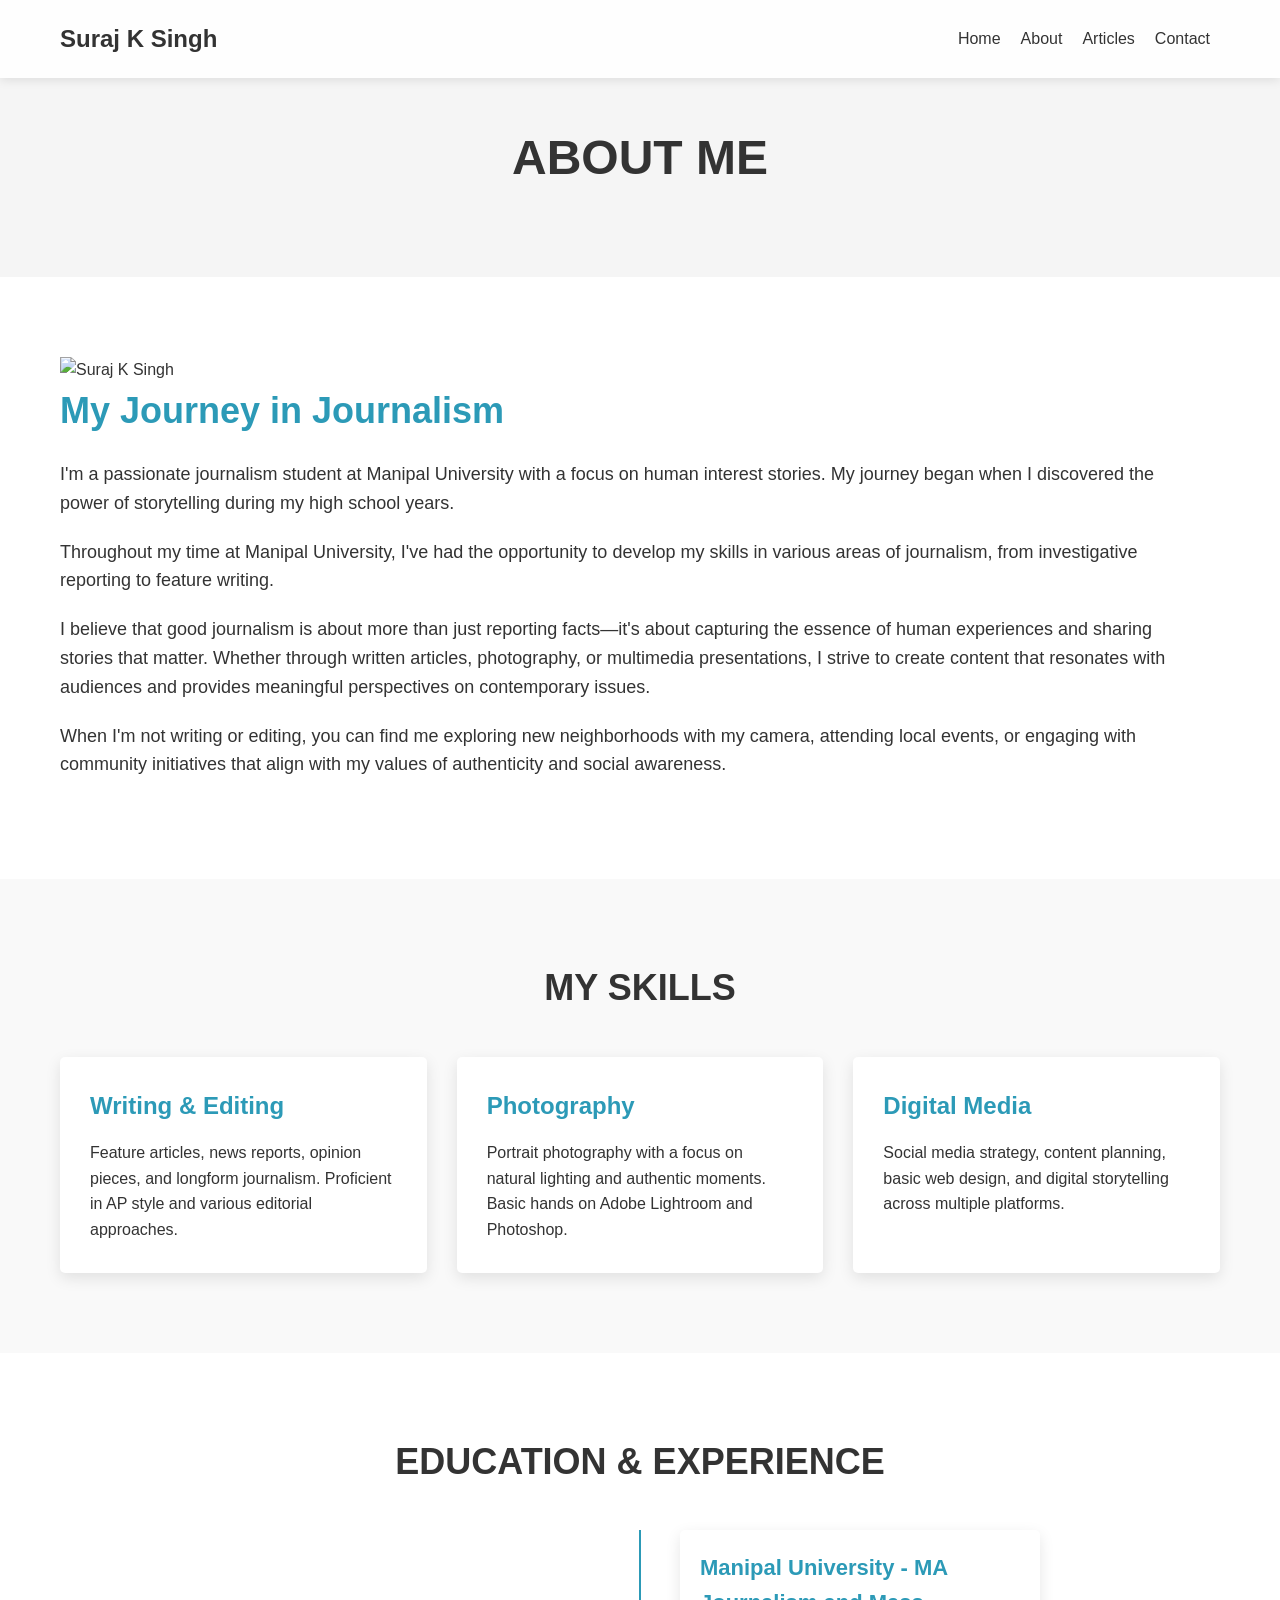
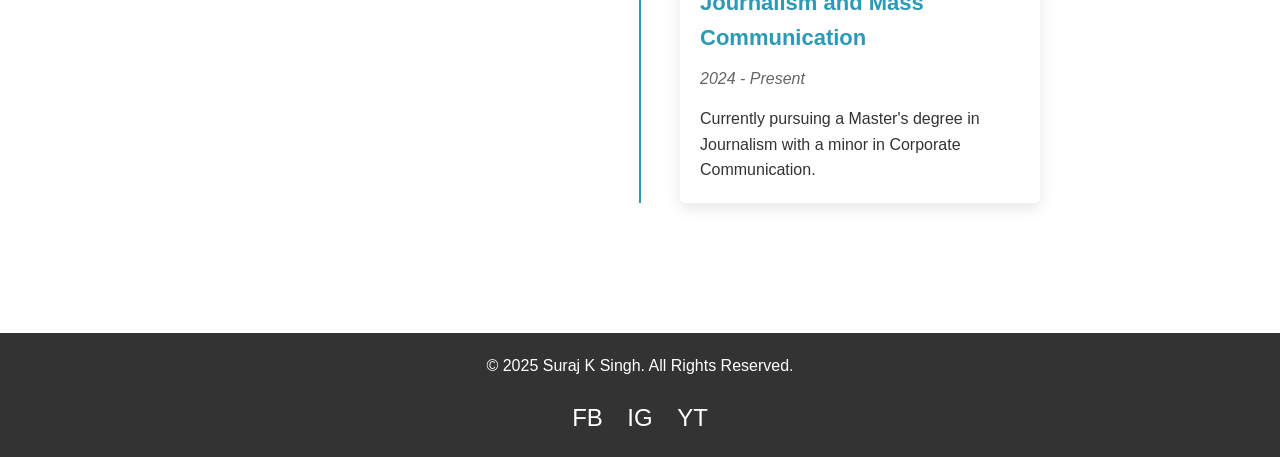
==== about.html @ 2e60737c "Moved files out of Journalism Portfolio folder" ====
<!DOCTYPE html>
<html lang="en">
<head>
    <meta charset="UTF-8">
    <meta name="viewport" content="width=device-width, initial-scale=1.0">
    <title>Suraj Kumar Singh</title>
    <link rel="preconnect" href="https://fonts.googleapis.com">
<link rel="preconnect" href="https://fonts.gstatic.com" crossorigin>
<link href="https://fonts.googleapis.com/css2?family=Great+Vibes&family=Open+Sans:ital,wght@0,300..800;1,300..800&family=PT+Sans:ital,wght@0,400;0,700;1,400;1,700&family=Roboto:ital,wght@0,100..900;1,100..900&display=swap" rel="stylesheet">


<link rel="stylesheet" href="style.css">

</head>

<body>

 <!-- Navigation -->
 <nav>
  <div class="container">
    <div class="logo"><a href="index.html">Suraj K Singh</a></div>

      <button class="menu-toggle" aria-label="Toggle navigation">
        <span></span>
        <span></span>
        <span></span>
      </button>

      <ul class="nav-links">
          <li><a href="index.html">Home</a></li>
          <li><a href="about.html">About</a></li>
          <li><a href="articles.html">Articles</a></li>
          <li><a href="contact.html">Contact</a></li>
      </ul>
  </div>
</nav>

<!-- Page Header -->
<section class="page-header">
    <div class="container">
        <h1>ABOUT ME</h1>
    </div>
</section>

<!-- About Content -->
<section class="about-content">
    <div class="container">
        <div class="about-image">
            <img src="https://gratisography.com/wp-content/uploads/2024/11/gratisography-augmented-reality-800x525.jpg" alt="Suraj K Singh">
        </div>
        <div class="about-text">
            <h2>My Journey in Journalism</h2>
            <p>I'm a passionate journalism student at Manipal University with a focus on human interest stories. My journey began when I discovered the power of storytelling during my high school years.</p>
            <p>Throughout my time at Manipal University, I've had the opportunity to develop my skills in various areas of journalism, from investigative reporting to feature writing.</p>
            <p>I believe that good journalism is about more than just reporting facts—it's about capturing the essence of human experiences and sharing stories that matter. Whether through written articles, photography, or multimedia presentations, I strive to create content that resonates with audiences and provides meaningful perspectives on contemporary issues.</p>
            <p>When I'm not writing or editing, you can find me exploring new neighborhoods with my camera, attending local events, or engaging with community initiatives that align with my values of authenticity and social awareness.</p>
        </div>
    </div>
</section>

<!-- Skills Section -->
<section class="skills">
    <div class="container">
        <h2>MY SKILLS</h2>
        <div class="skills-container">
            <div class="skill">
                <h3>Writing & Editing</h3>
                <p>Feature articles, news reports, opinion pieces, and longform journalism. Proficient in AP style and various editorial approaches.</p>
            </div>
            <div class="skill">
                <h3>Photography</h3>
                <p>Portrait photography with a focus on natural lighting and authentic moments. Basic hands on Adobe Lightroom and Photoshop.</p>
            </div>
            <div class="skill">
                <h3>Digital Media</h3>
                <p>Social media strategy, content planning, basic web design, and digital storytelling across multiple platforms.</p>
            </div>
        </div>
    </div>
</section>

<!-- Education and Experience -->
<section class="education-experience">
    <div class="container">
        <h2>EDUCATION & EXPERIENCE</h2>
        <div class="timeline">
            <div class="timeline-item">
                <div class="timeline-content">
                    <h3>Manipal University - MA Journalism and Mass Communication</h3>
                    <div class="date">2024 - Present</div>
                    <p>Currently pursuing a Master's degree in Journalism with a minor in Corporate Communication.</p>
                </div>
            </div>
        </div>
    </div>
</section>

<!-- Footer -->
<footer>
  <div class="container">
      <p>&copy; 2025 Suraj K Singh. All Rights Reserved.</p>
      <div class="social-links">
          <a href="#" aria-label="Facebook">FB</a>
          <a href="#" aria-label="Instagram">IG</a>
          <a href="#" aria-label="YouTube">YT</a>
      </div>
  </div>
</footer>



















<script>
document.querySelector('.menu-toggle').addEventListener('click', function() {
  this.classList.toggle('open');
  document.querySelector('.nav-links').classList.toggle('active');
});
</script>
        
</body>
</html>
---- style.css ----
/* Portfolio Homepage */
* {
    margin: 0;
    padding: 0;
    box-sizing: border-box;
    font-family: 'Helvetica Neue', Arial, sans-serif;
}

body {
    line-height: 1.6;
    color: #333;
}

a {
    text-decoration: none;
    color: inherit;
}

.container {
    max-width: 1200px;
    margin: 0 auto;
    padding: 0 20px;
}

/* Header / Hero Section */
.hero {
    height: 100vh;
    background-color: #f5f5f5;
    position: relative;
    background: url(https://gratisography.com/wp-content/uploads/2024/11/gratisography-augmented-reality-800x525.jpg) center/cover no-repeat;
    /* background: linear-gradient(rgba(0, 0, 0, 0.5), rgba(0, 0, 0, 0.5)), url('/api/placeholder/1200/800') center/cover no-repeat; */
    display: flex;
    align-items: center;
    justify-content: flex-start;
}

.hero-content {
    color: white;
    padding: 50px;
    margin-left: 5%;
    max-width: 90%;
}

.hero h1 {
    font-size: 80px;
    font-weight: 700;
    line-height: 1;
    margin-bottom: 10px;
}

.hero h2 {
    font-size: 24px;
    font-weight: 300;
    margin-bottom: 30px;
}

.btn {
    display: inline-block;
    padding: 12px 30px;
    background-color: #2C9AB7;
    color: white;
    font-weight: 500;
    border: none;
    cursor: pointer;
    transition: background-color 0.3s ease;
}

.btn:hover {
    background-color: #1f7f99;
}

/* About Section */
.about {
    padding: 100px 0;
    display: flex;
    flex-wrap: wrap;
}

.about-text {
    flex: 1;
    padding-right: 50px;
    min-width: 300px;
}

.about-image {
    flex: 1;
    min-width: 300px;
}

.about-image img {
    width: 100%;
    height: auto;
    object-fit: cover;
}

.about h2 {
    font-size: 60px;
    font-weight: 700;
    color: #2C9AB7;
    margin-bottom: 20px;
}

.about p {
    font-size: 18px;
    margin-bottom: 20px;
}

/* Articles Section */
.articles {
    padding: 80px 0;
    background-color: #f9f9f9;
}

.articles h2 {
    font-size: 48px;
    margin-bottom: 40px;
}

.article-card {
    margin-bottom: 30px;
    border-left: 4px solid #2C9AB7;
    padding-left: 20px;
}

.article-card h3 {
    font-size: 24px;
    margin-bottom: 5px;
}

.article-card h3 a {
    color: #2C9AB7;
    transition: color 0.3s ease;
}

.article-card h3 a:hover {
    color: #1f7f99;
}

.article-card .meta {
    color: #666;
    font-size: 16px;
    margin-bottom: 5px;
}

/* Work With Me Section */
.work-with-me {
    padding: 100px 0;
    display: flex;
    flex-wrap: wrap;
}

.work-text {
    flex: 1;
    padding-right: 50px;
    min-width: 300px;
}

.work-image {
    flex: 1;
    min-width: 300px;
}

.work-image img {
    width: 100%;
    height: auto;
    object-fit: cover;
}

.work-with-me h2 {
    font-size: 60px;
    font-weight: 700;
    margin-bottom: 40px;
}

.contact-info {
    margin-top: 40px;
}

.contact-item {
    margin-bottom: 20px;
}

.contact-item h3 {
    color: #2C9AB7;
    font-size: 18px;
    margin-bottom: 5px;
}

/* Footer */
footer {
    background-color: #333;
    color: white;
    padding: 20px 0;
    text-align: center;
}

.social-links {
    margin-top: 20px;
}

.social-links a {
    margin: 0 10px;
    font-size: 24px;
    color: white;
}

/* Navigation */
nav {
    position: fixed;
    top: 0;
    left: 0;
    width: 100%;
    background-color: rgba(255, 255, 255, 0.9);
    z-index: 1000;
    padding: 20px 0;
    box-shadow: 0 2px 10px rgba(0, 0, 0, 0.1);
}

nav .container {
    display: flex;
    justify-content: space-between;
    align-items: center;
}

.logo {
    font-size: 24px;
    font-weight: 700;
}

.nav-links {
    display: flex;
    list-style: none;
}

.nav-links li {
    margin: 0 10px;
}

.nav-links a {
    color: #333;
    font-weight: 500;
    transition: color 0.3s ease;
}

.nav-links a:hover {
    color: #2C9AB7;
}

.menu-toggle {
    display: none;
    background: none;
    border: none;
    cursor: pointer;
    width: 30px;
    height: 30px;
    position: relative;
    z-index: 2;
  }
  .menu-toggle span {
    display: block;
    width: 100%;
    height: 3px;
    background-color: #333;
    margin: 5px 0;
    transition: all 0.3s ease-in-out;
  }

/* Responsive Design */
@media (max-width: 768px) {
    .hero-content {
        margin-left: 3%;
        }
    .hero h1 {
        font-size: 60px;
    }

    .about, .work-with-me {
        flex-direction: column;
    }

    .about-text, .work-text {
        padding-right: 0;
        margin-bottom: 40px;
    }
}

@media screen and (max-width: 600px) {
    .nav-links {
      display: none;
      flex-direction: column;
      transition: all 0.3s ease-in-out;
    }
    .nav-links.active {
      display: flex;
    }
    .menu-toggle {
      display: block;
    }
    /* Hamburger to cross animation */
    .menu-toggle.open span:nth-child(1) {
      transform: translateY(8px) rotate(45deg);
    }
    .menu-toggle.open span:nth-child(2) {
      opacity: 0;
    }
    .menu-toggle.open span:nth-child(3) {
      transform: translateY(-8px) rotate(-45deg);
    }
  }









    /* Navigation About */
   

    /* Page Header */
    .page-header {
        padding: 120px 0 60px;
        background-color: #f5f5f5;
        text-align: center;
    }

    .page-header h1 {
        font-size: 48px;
        margin-bottom: 20px;
    }

    /* About Content */
    .about-content {
        padding: 80px 0;
        display: flex;
        flex-wrap: wrap;
        gap: 50px;
    }

    .about-image {
        flex: 1;
        min-width: 300px;
    }

    .about-image img {
        width: 100%;
        height: auto;
    }

    .about-text {
        flex: 2;
        min-width: 300px;
    }

    .about-text h2 {
        font-size: 36px;
        margin-bottom: 20px;
        color: #2C9AB7;
    }

    .about-text p {
        margin-bottom: 20px;
        font-size: 18px;
    }

    /* Skills Section */
    .skills {
        padding: 80px 0;
        background-color: #f9f9f9;
    }

    .skills h2 {
        font-size: 36px;
        margin-bottom: 40px;
        text-align: center;
    }

    .skills-container {
        display: flex;
        flex-wrap: wrap;
        justify-content: space-between;
        gap: 30px;
    }

    .skill {
        flex: 1;
        min-width: 250px;
        padding: 30px;
        background-color: white;
        box-shadow: 0 5px 15px rgba(0, 0, 0, 0.1);
        border-radius: 5px;
    }

    .skill h3 {
        font-size: 24px;
        margin-bottom: 15px;
        color: #2C9AB7;
    }

    /* Education and Experience */
    .education-experience {
        padding: 80px 0;
    }

    .education-experience h2 {
        font-size: 36px;
        margin-bottom: 40px;
        text-align: center;
    }

    .timeline {
        position: relative;
        max-width: 800px;
        margin: 0 auto;
    }

    .timeline::before {
        content: '';
        position: absolute;
        top: 0;
        bottom: 0;
        left: 50%;
        width: 2px;
        background-color: #2C9AB7;
        transform: translateX(-50%);
    }

    .timeline-item {
        margin-bottom: 50px;
        position: relative;
    }

    .timeline-content {
        width: 45%;
        padding: 20px;
        background-color: white;
        box-shadow: 0 5px 15px rgba(0, 0, 0, 0.1);
        border-radius: 5px;
    }

    .timeline-item:nth-child(odd) .timeline-content {
        margin-left: auto;
    }

    .timeline-content h3 {
        font-size: 22px;
        margin-bottom: 10px;
        color: #2C9AB7;
    }

    .timeline-content .date {
        font-style: italic;
        color: #666;
        margin-bottom: 15px;
    }

    /* Footer */
    footer {
        background-color: #333;
        color: white;
        padding: 20px 0;
        text-align: center;
    }

    .social-links {
        margin-top: 20px;
    }

    .social-links a {
        margin: 0 10px;
        font-size: 24px;
        color: white;
    }

    /* Responsive Design */
    @media (max-width: 768px) {
        .about-content {
            flex-direction: column;
        }

        .timeline::before {
            left: 30px;
        }

        .timeline-content {
            width: calc(100% - 60px);
            margin-left: 60px !important;
        }
    }









    /* Page Header Articles */
    .page-header {
        padding: 120px 0 60px;
        background-color: #f5f5f5;
        text-align: center;
    }

    .page-header h1 {
        font-size: 48px;
        margin-bottom: 20px;
    }

    /* Articles Section */
    .articles-section {
        padding: 80px 0;
    }

    .articles-grid {
        display: grid;
        grid-template-columns: repeat(auto-fill, minmax(350px, 1fr));
        gap: 40px;
    }

    .article-card {
        background-color: white;
        border-radius: 8px;
        overflow: hidden;
        box-shadow: 0 5px 15px rgba(0, 0, 0, 0.1);
        transition: transform 0.3s ease;
    }

    .article-card:hover {
        transform: translateY(-10px);
    }

    .article-image {
        height: 200px;
        background-color: #eee;
        position: relative;
    }

    .article-image img {
        width: 100%;
        height: 100%;
        object-fit: cover;
    }

    .article-content {
        padding: 25px;
    }

    .article-content h3 {
        font-size: 22px;
        margin-bottom: 10px;
    }

    .article-content .meta {
        color: #666;
        font-size: 14px;
        margin-bottom: 15px;
    }

    .article-content p {
        margin-bottom: 20px;
    }

    .read-more {
        display: inline-block;
        color: #2C9AB7;
        font-weight: 500;
        transition: color 0.3s ease;
    }

    .read-more:hover {
        color: #1f7f99;
    }

    /* Featured Article */
    /* Featured Articles Slider Styles */
.featured-articles-container {
    position: relative;
    margin-bottom: 50px;
}

.featured-article {
    display: none; /* Hide all articles initially */
    flex-direction: row;
    background-color: #f9f9f9;
    border-radius: 8px;
    overflow: hidden;
    box-shadow: 0 4px 10px rgba(0, 0, 0, 0.1);
    margin-bottom: 20px;
}

.featured-article-image {
    flex: 0 0 50%;
    max-height: 400px;
    overflow: hidden;
}

.featured-article-image img {
    width: 100%;
    height: 100%;
    object-fit: cover;
}

.featured-article-content {
    flex: 0 0 50%;
    padding: 30px;
}

.featured-tag {
    display: inline-block;
    background-color: #2C9AB7;
    color: white;
    padding: 5px 10px;
    border-radius: 4px;
    font-size: 14px;
    margin-bottom: 15px;
}

.featured-article-content h2 {
    font-size: 26px;
    margin-bottom: 10px;
}

.featured-article-content .meta {
    font-size: 14px;
    color: #777;
    margin-bottom: 15px;
}

.featured-article-content p {
    margin-bottom: 20px;
    line-height: 1.6;
}

.read-more {
    color: #2C9AB7;
    font-weight: 500;
    text-decoration: none;
    transition: color 0.3s ease;
}

.read-more:hover {
    color: #1f7f99;
}

/* Slider Navigation */
.slider-nav {
    display: flex;
    justify-content: center;
    align-items: center;
    margin-top: 15px;
}

.slider-btn {
    background-color: #2C9AB7;
    color: white;
    border: none;
    border-radius: 50%;
    width: 36px;
    height: 36px;
    display: flex;
    justify-content: center;
    align-items: center;
    cursor: pointer;
    transition: background-color 0.3s ease;
    font-size: 18px;
}

.slider-btn:hover {
    background-color: #1f7f99;
}

.slider-dots {
    display: flex;
    justify-content: center;
    margin: 0 20px;
}

.slider-dot {
    width: 10px;
    height: 10px;
    border-radius: 50%;
    background-color: #ccc;
    margin: 0 5px;
    cursor: pointer;
    transition: background-color 0.3s ease;
}

.slider-dot.active {
    background-color: #2C9AB7;
}

/* Pagination Styles */
.pagination {
    display: flex;
    justify-content: center;
    margin-top: 40px;
    gap: 8px;
}

.page-btn {
    display: inline-block;
    padding: 8px 16px;
    background-color: #f1f1f1;
    border: none;
    border-radius: 4px;
    cursor: pointer;
    transition: all 0.3s ease;
}

.page-btn.active {
    background-color: #2C9AB7;
    color: white;
}

.page-btn:hover:not(.active):not(:disabled) {
    background-color: #e0e0e0;
}

.page-btn:disabled {
    opacity: 0.5;
    cursor: not-allowed;
}

.page-btn.prev, .page-btn.next {
    font-weight: bold;
}

    /* Categories Filter */
    .categories {
        margin-bottom: 40px;
        display: flex;
        flex-wrap: wrap;
        gap: 15px;
    }

    .category-btn {
        padding: 8px 20px;
        background-color: #f1f1f1;
        border-radius: 20px;
        cursor: pointer;
        transition: all 0.3s ease;
    }

    .category-btn:hover, .category-btn.active {
        background-color: #2C9AB7;
        color: white;
    }

    /* Footer */
    footer {
        background-color: #333;
        color: white;
        padding: 20px 0;
        text-align: center;
    }

    .social-links {
        margin-top: 20px;
    }

    .social-links a {
        margin: 0 10px;
        font-size: 24px;
        color: white;
    }

    /* Responsive Design */
    @media (max-width: 768px) {
        .featured-article {
            flex-direction: column;
        }
        
        .featured-article-image {
            height: 250px;
            flex: 0 0 100%
        }

        .featured-article-content {
            flex: 0 0 100%;
            padding: 20px;
        }

        .articles-grid {
            grid-template-columns: 1fr;
        }
    }









    /* Page Header Contact */
    .page-header {
        padding: 120px 0 60px;
        background-color: #f5f5f5;
        text-align: center;
    }

    .page-header h1 {
        font-size: 48px;
        margin-bottom: 20px;
    }

    /* Contact Section */
    .contact-section {
        padding: 80px 0;
        display: flex;
        flex-wrap: wrap;
        gap: 50px;
    }

    .contact-info {
        flex: 1;
        min-width: 300px;
    }

    .contact-info h2 {
        font-size: 36px;
        margin-bottom: 30px;
        color: #2C9AB7;
    }

    .contact-info p {
        margin-bottom: 30px;
        font-size: 18px;
    }

    .contact-method {
        margin-bottom: 25px;
    }

    .contact-method h3 {
        font-size: 20px;
        color: #2C9AB7;
        margin-bottom: 10px;
    }

    .social-list {
        list-style: none;
        display: flex;
        gap: 15px;
        margin-top: 30px;
    }

    .social-list a {
        display: inline-block;
        width: 40px;
        height: 40px;
        background-color: #f1f1f1;
        border-radius: 50%;
        text-align: center;
        line-height: 40px;
        transition: all 0.3s ease;
    }

    .social-list a:hover {
        background-color: #2C9AB7;
        color: white;
    }

    /* Contact Form */
    .contact-form {
        flex: 1;
        min-width: 300px;
    }

    .contact-form h2 {
        font-size: 36px;
        margin-bottom: 30px;
        color: #2C9AB7;
    }

    .form-group {
        margin-bottom: 20px;
    }

    .form-group label {
        display: block;
        margin-bottom: 8px;
        font-weight: 500;
    }

    .form-group input,
    .form-group textarea {
        width: 100%;
        padding: 12px 15px;
        border: 1px solid #ddd;
        border-radius: 4px;
        font-size: 16px;
        transition: border-color 0.3s ease;
    }

    .form-group input:focus,
    .form-group textarea:focus {
        border-color: #2C9AB7;
        outline: none;
    }

    .form-group textarea {
        height: 150px;
        resize: vertical;
    }

    .submit-btn {
        padding: 12px 30px;
        background-color: #2C9AB7;
        color: white;
        border: none;
        border-radius: 4px;
        font-size: 16px;
        font-weight: 500;
        cursor: pointer;
        transition: background-color 0.3s ease;
    }

    .submit-btn:hover {
        background-color: #1f7f99;
    }

    /* Map Section */
    .map-section {
        padding: 40px 0 80px;
    }

    .map-section h2 {
        font-size: 36px;
        margin-bottom: 30px;
        text-align: center;
        color: #2C9AB7;
    }

    .map-container {
        height: 400px;
        background-color: #eee;
        border-radius: 8px;
        overflow: hidden;
    }

    .map-container iframe {
        width: 100%;
        height: 100%;
        border: 0;
    }

    /* Availability Section */
    .availability {
        padding: 80px 0;
        background-color: #f9f9f9;
        text-align: center;
    }

    .availability h2 {
        font-size: 36px;
        margin-bottom: 20px;
        color: #2C9AB7;
    }

    .availability p {
        font-size: 18px;
        margin-bottom: 30px;
        max-width: 700px;
        margin-left: auto;
        margin-right: auto;
    }

    .calendar-btn {
        display: inline-block;
        padding: 12px 30px;
        background-color: #2C9AB7;
        color: white;
        border-radius: 4px;
        font-weight: 500;
        transition: background-color 0.3s ease;
    }

    .calendar-btn:hover {
        background-color: #1f7f99;
    }

    /* Footer */
    footer {
        background-color: #333;
        color: white;
        padding: 20px 0;
        text-align: center;
    }

    .social-links {
        margin-top: 20px;
    }

    .social-links a {
        margin: 0 10px;
        font-size: 24px;
        color: white;
    }

    /* Responsive Design */
    @media (max-width: 768px) {
        .contact-section {
            flex-direction: column;
        }
    }
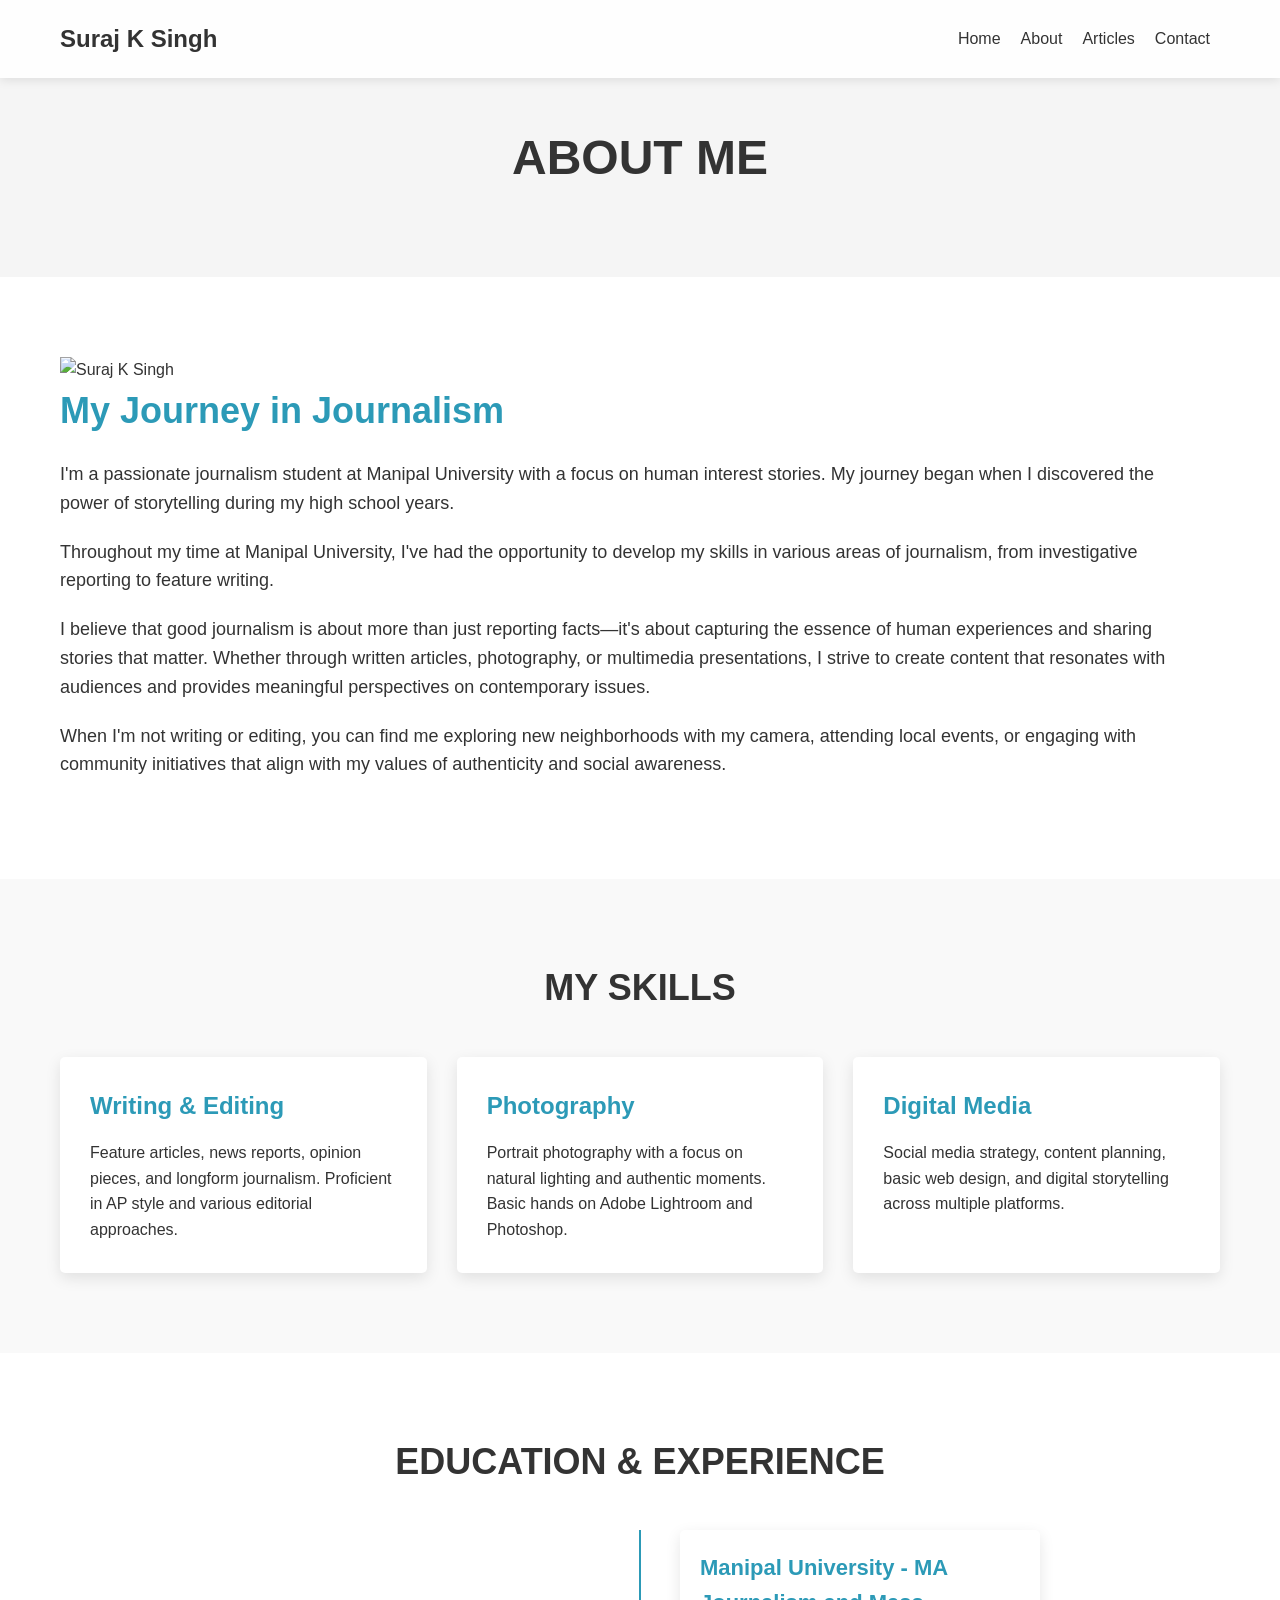
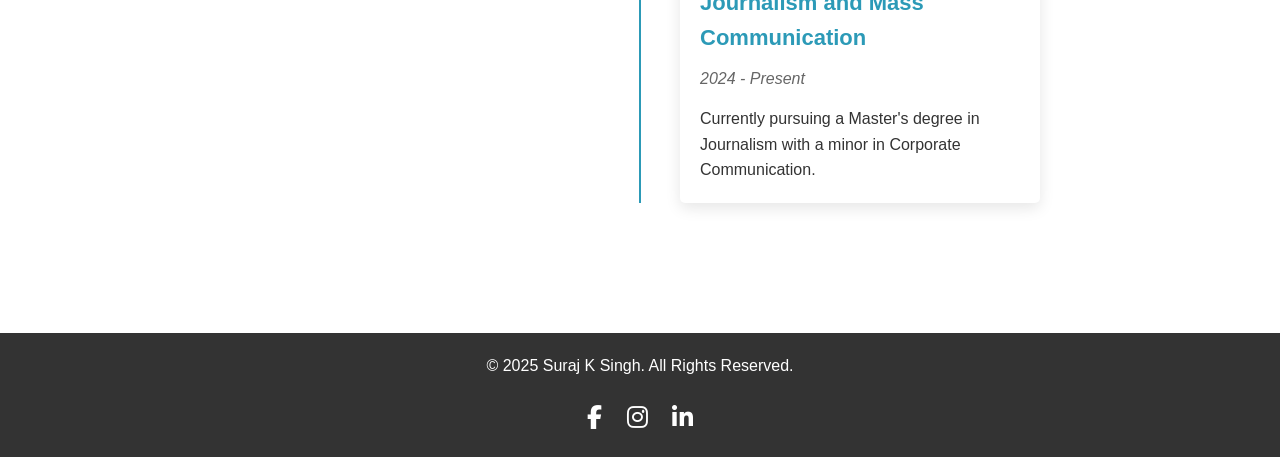
==== commit f17ea194: "initial commit" ====
--- a/about.html
+++ b/about.html
@@ -7,6 +7,8 @@
     <link rel="preconnect" href="https://fonts.googleapis.com">
 <link rel="preconnect" href="https://fonts.gstatic.com" crossorigin>
 <link href="https://fonts.googleapis.com/css2?family=Great+Vibes&family=Open+Sans:ital,wght@0,300..800;1,300..800&family=PT+Sans:ital,wght@0,400;0,700;1,400;1,700&family=Roboto:ital,wght@0,100..900;1,100..900&display=swap" rel="stylesheet">
+<!-- Font Awesome CDN -->
+<link rel="stylesheet" href="https://cdnjs.cloudflare.com/ajax/libs/font-awesome/6.5.0/css/all.min.css">
 
 
 <link rel="stylesheet" href="style.css">
@@ -100,10 +102,10 @@
   <div class="container">
       <p>&copy; 2025 Suraj K Singh. All Rights Reserved.</p>
       <div class="social-links">
-          <a href="#" aria-label="Facebook">FB</a>
-          <a href="#" aria-label="Instagram">IG</a>
-          <a href="#" aria-label="YouTube">YT</a>
-      </div>
+        <a href="#" aria-label="Facebook" target="_blank"><i class="fab fa-facebook-f"></i></a>
+        <a href="#" aria-label="Instagram" target="_blank"><i class="fab fa-instagram"></i></a>
+        <a href="#" aria-label="Linkedin"target="_blank"><i class="fab fa-linkedin-in"></i></a>
+    </div>
   </div>
 </footer>
 
--- a/style.css
+++ b/style.css
@@ -871,24 +871,27 @@
     .contact-form {
         flex: 1;
         min-width: 300px;
-    }
-
+        max-width: 600px;
+        margin: 0 auto;
+        padding: 30px;
+    }
+    
     .contact-form h2 {
         font-size: 36px;
         margin-bottom: 30px;
         color: #2C9AB7;
     }
-
+    
     .form-group {
         margin-bottom: 20px;
     }
-
+    
     .form-group label {
         display: block;
         margin-bottom: 8px;
         font-weight: 500;
     }
-
+    
     .form-group input,
     .form-group textarea {
         width: 100%;
@@ -898,18 +901,18 @@
         font-size: 16px;
         transition: border-color 0.3s ease;
     }
-
+    
     .form-group input:focus,
     .form-group textarea:focus {
         border-color: #2C9AB7;
         outline: none;
     }
-
+    
     .form-group textarea {
         height: 150px;
         resize: vertical;
     }
-
+    
     .submit-btn {
         padding: 12px 30px;
         background-color: #2C9AB7;
@@ -921,9 +924,31 @@
         cursor: pointer;
         transition: background-color 0.3s ease;
     }
-
+    
     .submit-btn:hover {
         background-color: #1f7f99;
+    }
+    
+    /* Status message styling */
+    .status-message {
+        padding: 15px;
+        margin-top: 20px;
+        border-radius: 4px;
+        display: none;
+    }
+    
+    .success {
+        background-color: #d4edda;
+        color: #155724;
+        border: 1px solid #c3e6cb;
+        display: block;
+    }
+    
+    .error {
+        background-color: #f8d7da;
+        color: #721c24;
+        border: 1px solid #f5c6cb;
+        display: block;
     }
 
     /* Map Section */
